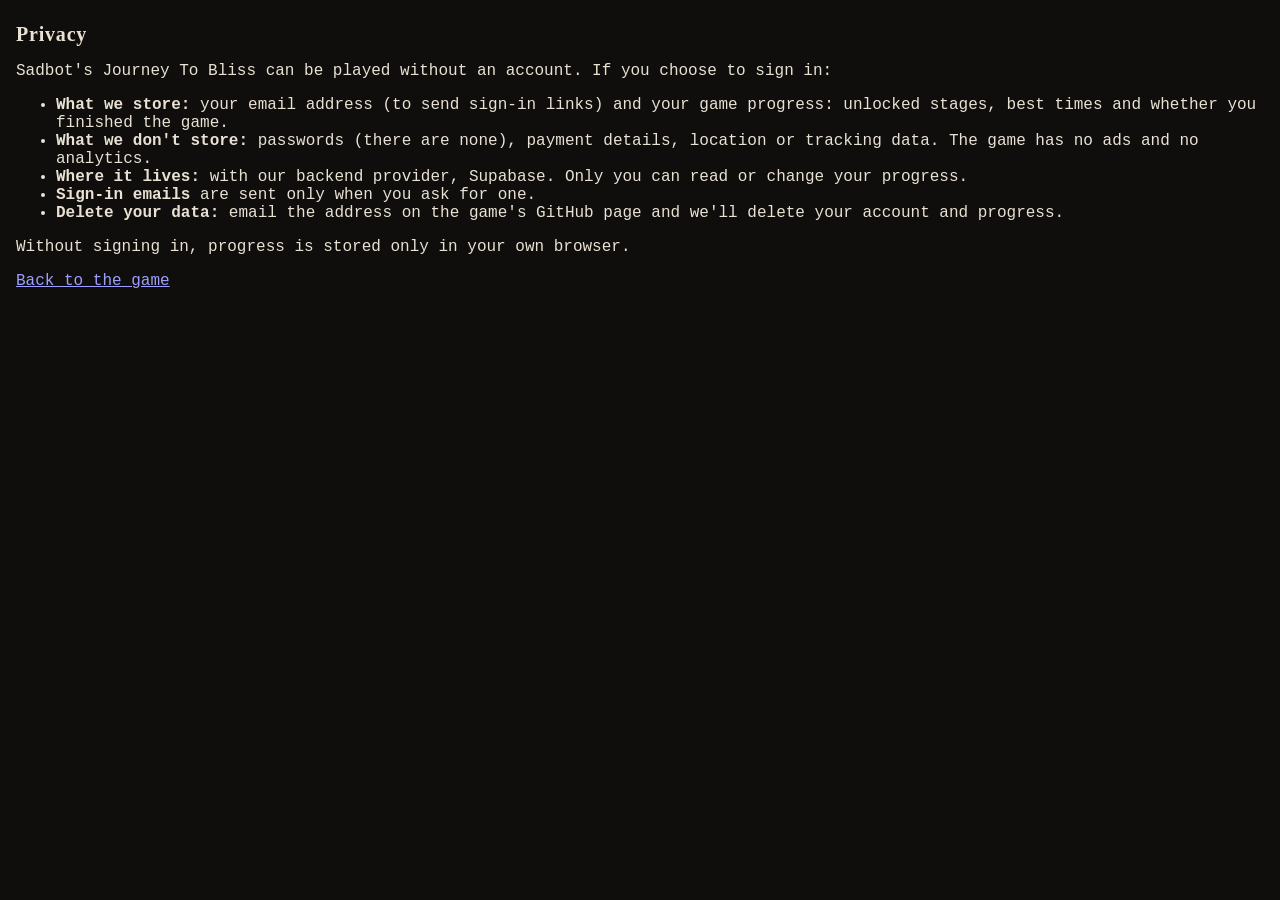
==== privacy.html @ fc5bd612 "Sadbot's Journey To Bliss: seven-stage game with optional magic-link accounts Co-Authored-By: Claude" ====
<!doctype html>
<html lang="en">
<head>
  <meta charset="utf-8">
  <meta name="viewport" content="width=device-width, initial-scale=1">
  <meta http-equiv="Content-Security-Policy" content="default-src 'self'; style-src 'self' https://fonts.googleapis.com; font-src https://fonts.gstatic.com; img-src 'self'; object-src 'none'; base-uri 'self'; form-action 'none'">
  <meta name="referrer" content="strict-origin-when-cross-origin">
  <title>Privacy · Sadbot's Journey To Bliss</title>
  <link rel="icon" href="favicon.svg" type="image/svg+xml">
  <link rel="stylesheet" href="https://fonts.googleapis.com/css2?family=Cormorant+Garamond:ital,wght@1,600&family=Courier+Prime:wght@400;700&display=swap">
  <link rel="stylesheet" href="style.css">
</head>
<body>
  <main class="doc">
    <h1 class="brand">Privacy</h1>
    <p>Sadbot's Journey To Bliss can be played without an account. If you choose to sign in:</p>
    <ul>
      <li><strong>What we store:</strong> your email address (to send sign-in links) and your game progress: unlocked stages, best times and whether you finished the game.</li>
      <li><strong>What we don't store:</strong> passwords (there are none), payment details, location or tracking data. The game has no ads and no analytics.</li>
      <li><strong>Where it lives:</strong> with our backend provider, Supabase. Only you can read or change your progress.</li>
      <li><strong>Sign-in emails</strong> are sent only when you ask for one.</li>
      <li><strong>Delete your data:</strong> email the address on the game's GitHub page and we'll delete your account and progress.</li>
    </ul>
    <p>Without signing in, progress is stored only in your own browser.</p>
    <p><a href="./">Back to the game</a></p>
  </main>
</body>
</html>
---- style.css ----
/* Sadbot's Journey To Bliss — page styles.
   Layout: a slim account bar, one 16:9 game screen centred on an ash-dark page, controls legend below.
   Deliberately single-theme (night/ash world). */
:root {
  --bg: #0f0e0d;
  --panel: #1b1916;
  --line: #3b3631;
  --ink: #e9e1d3;
  --muted: #9b9288;
  --gold: #e8c27a;
  --rust: #b0643a;
  --display: "Cormorant Garamond", Georgia, "Times New Roman", serif;
  --mono: "Courier Prime", "Courier New", monospace;
  color-scheme: dark;
}
* { box-sizing: border-box; }
html, body { height: 100%; margin: 0; }
body {
  background: var(--bg);
  color: var(--ink);
  font-family: var(--mono);
  padding-inline: 16px;
  padding-block: 10px;
  display: flex;
  flex-direction: column;
  align-items: center;
  gap: 10px;
}
.topbar {
  width: 100%;
  max-width: min(1280px, calc((100vh - 130px) * 16 / 9));
  display: flex;
  flex-wrap: wrap;
  align-items: center;
  justify-content: space-between;
  gap: 8px 16px;
}
.brand { font-family: var(--display); font-size: 20px; letter-spacing: 0.04em; }
.brand em { color: var(--gold); }
.account { display: flex; flex-wrap: wrap; align-items: center; gap: 8px 12px; font-size: 13px; color: var(--muted); min-width: 0; }
.account span { overflow-wrap: anywhere; }
button {
  font: 700 13px var(--mono);
  color: var(--bg);
  background: var(--gold);
  border: 0;
  border-radius: 5px;
  padding: 7px 12px;
  cursor: pointer;
}
button.ghost { background: transparent; color: var(--ink); border: 1px solid var(--line); }
button:disabled { opacity: 0.5; cursor: default; }
button:focus-visible, input:focus-visible { outline: 2px solid var(--gold); outline-offset: 2px; }
.stage {
  position: relative;
  width: 100%;
  max-width: min(1280px, calc((100vh - 130px) * 16 / 9));
  aspect-ratio: 16 / 9;
}
canvas {
  display: block;
  width: 100%;
  height: 100%;
  background: #000;
  border-radius: 6px;
  box-shadow: 0 20px 60px rgba(0, 0, 0, 0.6), 0 0 0 1px #2a2622;
  outline: none;
  touch-action: none;
}
canvas:focus-visible { box-shadow: 0 0 0 2px var(--gold); }
.legend { display: flex; flex-wrap: wrap; justify-content: center; gap: 6px 18px; font-size: 13px; color: var(--muted); max-width: 1280px; }
kbd { font-family: var(--mono); color: var(--ink); border: 1px solid var(--line); border-bottom-width: 2px; border-radius: 4px; padding: 0 5px; background: var(--panel); }
.touch { position: absolute; inset: auto 0 0 0; display: none; justify-content: space-between; align-items: flex-end; padding: 10px; pointer-events: none; }
.touch.on { display: flex; }
.touch .group { display: flex; gap: 10px; align-items: flex-end; }
.touch button {
  pointer-events: auto;
  width: 62px; height: 62px; border-radius: 50%;
  background: rgba(20, 18, 16, 0.5);
  border: 1px solid rgba(232, 194, 122, 0.55);
  color: var(--ink);
  font: 700 12px var(--mono);
  letter-spacing: 0.05em;
  padding: 0;
  touch-action: none;
  user-select: none;
  -webkit-user-select: none;
}
.touch button.big { width: 76px; height: 76px; }
dialog {
  width: min(420px, calc(100vw - 32px));
  background: var(--panel);
  color: var(--ink);
  border: 1px solid var(--line);
  border-radius: 10px;
  padding: 22px;
}
dialog::backdrop { background: rgba(5, 4, 3, 0.7); }
dialog h2 { font-family: var(--display); font-style: italic; font-weight: 600; font-size: 30px; color: var(--gold); margin: 0 0 8px; }
dialog p { font-size: 14px; line-height: 1.5; color: var(--muted); margin: 0 0 14px; }
dialog label { display: block; font-size: 13px; margin-bottom: 6px; }
dialog input {
  width: 100%;
  font: 16px var(--mono);
  color: var(--ink);
  background: var(--bg);
  border: 1px solid var(--line);
  border-radius: 5px;
  padding: 10px;
}
dialog .row { display: flex; justify-content: flex-end; gap: 10px; margin-top: 16px; }
dialog #signin-msg { margin: 14px 0 0; min-height: 1.5em; color: var(--ink); }
.foot { font-size: 12px; color: var(--muted); }
.foot a { color: var(--muted); }
@media (max-width: 600px) {
  .legend { font-size: 12px; }
  .touch button { width: 52px; height: 52px; font-size: 11px; }
  .touch button.big { width: 62px; height: 62px; }
}
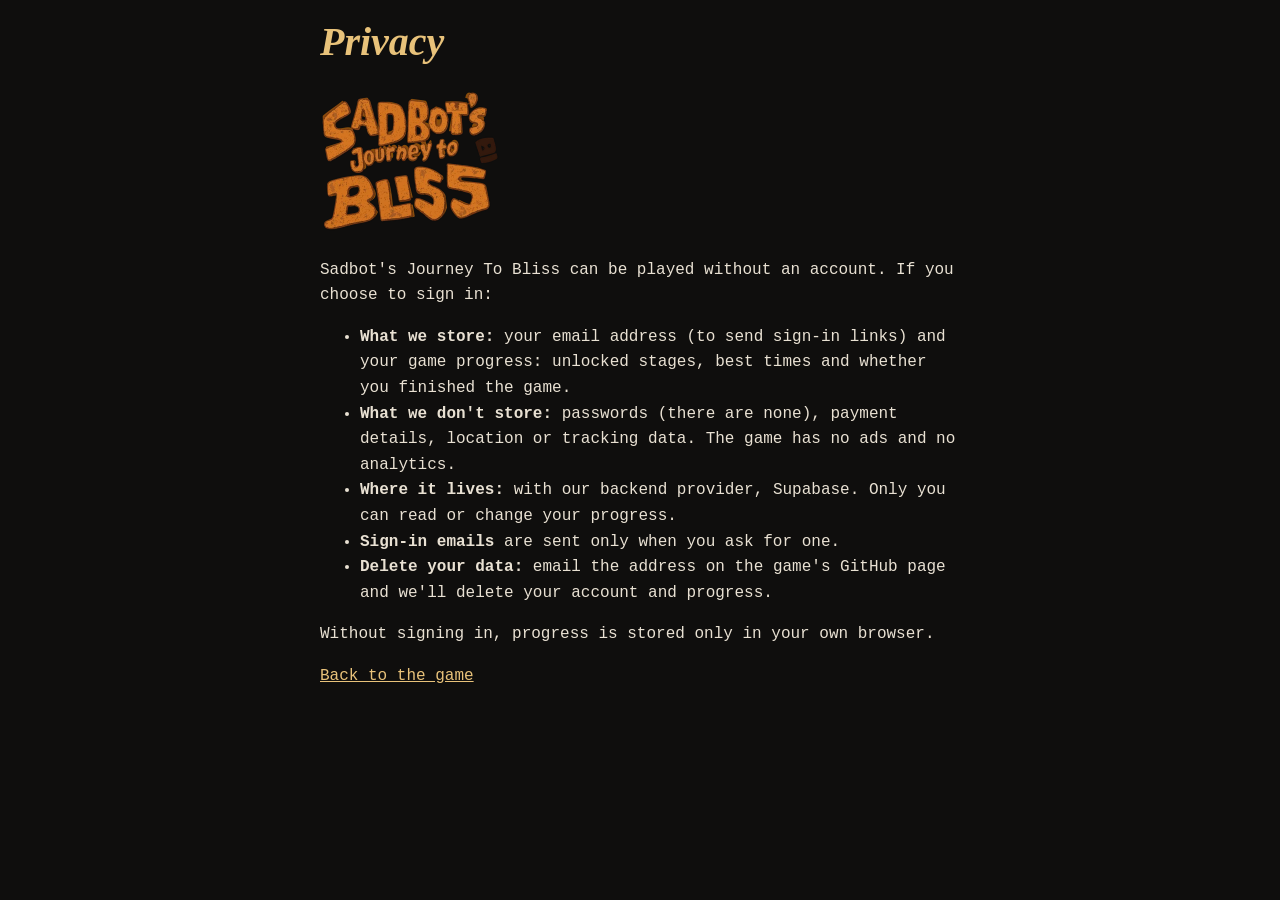
==== commit 174a1c85: "New game logo: title screen, header, favicon and social share image Co-Authored-By: Claude Sonnet 5." ====
--- a/privacy.html
+++ b/privacy.html
@@ -1,28 +1,29 @@
-<!doctype html>
-<html lang="en">
-<head>
-  <meta charset="utf-8">
-  <meta name="viewport" content="width=device-width, initial-scale=1">
-  <meta http-equiv="Content-Security-Policy" content="default-src 'self'; style-src 'self' https://fonts.googleapis.com; font-src https://fonts.gstatic.com; img-src 'self'; object-src 'none'; base-uri 'self'; form-action 'none'">
-  <meta name="referrer" content="strict-origin-when-cross-origin">
-  <title>Privacy · Sadbot's Journey To Bliss</title>
-  <link rel="icon" href="favicon.svg" type="image/svg+xml">
-  <link rel="stylesheet" href="https://fonts.googleapis.com/css2?family=Cormorant+Garamond:ital,wght@1,600&family=Courier+Prime:wght@400;700&display=swap">
-  <link rel="stylesheet" href="style.css">
-</head>
-<body>
-  <main class="doc">
-    <h1 class="brand">Privacy</h1>
-    <p>Sadbot's Journey To Bliss can be played without an account. If you choose to sign in:</p>
-    <ul>
-      <li><strong>What we store:</strong> your email address (to send sign-in links) and your game progress: unlocked stages, best times and whether you finished the game.</li>
-      <li><strong>What we don't store:</strong> passwords (there are none), payment details, location or tracking data. The game has no ads and no analytics.</li>
-      <li><strong>Where it lives:</strong> with our backend provider, Supabase. Only you can read or change your progress.</li>
-      <li><strong>Sign-in emails</strong> are sent only when you ask for one.</li>
-      <li><strong>Delete your data:</strong> email the address on the game's GitHub page and we'll delete your account and progress.</li>
-    </ul>
-    <p>Without signing in, progress is stored only in your own browser.</p>
-    <p><a href="./">Back to the game</a></p>
-  </main>
-</body>
-</html>
+<!doctype html>
+<html lang="en">
+<head>
+  <meta charset="utf-8">
+  <meta name="viewport" content="width=device-width, initial-scale=1">
+  <meta http-equiv="Content-Security-Policy" content="default-src 'self'; style-src 'self' https://fonts.googleapis.com; font-src https://fonts.gstatic.com; img-src 'self'; object-src 'none'; base-uri 'self'; form-action 'none'">
+  <meta name="referrer" content="strict-origin-when-cross-origin">
+  <title>Privacy · Sadbot's Journey To Bliss</title>
+  <link rel="icon" href="favicon.svg" type="image/svg+xml">
+  <link rel="stylesheet" href="https://fonts.googleapis.com/css2?family=Cormorant+Garamond:ital,wght@1,600&family=Courier+Prime:wght@400;700&display=swap">
+  <link rel="stylesheet" href="style.css">
+</head>
+<body>
+  <main class="doc">
+    <h1 class="doc-title">Privacy</h1>
+    <p><a href="./"><img src="assets/logo-small.webp" alt="Sadbot's Journey To Bliss" width="180" height="142"></a></p>
+    <p>Sadbot's Journey To Bliss can be played without an account. If you choose to sign in:</p>
+    <ul>
+      <li><strong>What we store:</strong> your email address (to send sign-in links) and your game progress: unlocked stages, best times and whether you finished the game.</li>
+      <li><strong>What we don't store:</strong> passwords (there are none), payment details, location or tracking data. The game has no ads and no analytics.</li>
+      <li><strong>Where it lives:</strong> with our backend provider, Supabase. Only you can read or change your progress.</li>
+      <li><strong>Sign-in emails</strong> are sent only when you ask for one.</li>
+      <li><strong>Delete your data:</strong> email the address on the game's GitHub page and we'll delete your account and progress.</li>
+    </ul>
+    <p>Without signing in, progress is stored only in your own browser.</p>
+    <p><a href="./">Back to the game</a></p>
+  </main>
+</body>
+</html>
--- a/style.css
+++ b/style.css
@@ -1,119 +1,143 @@
-/* Sadbot's Journey To Bliss — page styles.
-   Layout: a slim account bar, one 16:9 game screen centred on an ash-dark page, controls legend below.
-   Deliberately single-theme (night/ash world). */
-:root {
-  --bg: #0f0e0d;
-  --panel: #1b1916;
-  --line: #3b3631;
-  --ink: #e9e1d3;
-  --muted: #9b9288;
-  --gold: #e8c27a;
-  --rust: #b0643a;
-  --display: "Cormorant Garamond", Georgia, "Times New Roman", serif;
-  --mono: "Courier Prime", "Courier New", monospace;
-  color-scheme: dark;
-}
-* { box-sizing: border-box; }
-html, body { height: 100%; margin: 0; }
-body {
-  background: var(--bg);
-  color: var(--ink);
-  font-family: var(--mono);
-  padding-inline: 16px;
-  padding-block: 10px;
-  display: flex;
-  flex-direction: column;
-  align-items: center;
-  gap: 10px;
-}
-.topbar {
-  width: 100%;
-  max-width: min(1280px, calc((100vh - 130px) * 16 / 9));
-  display: flex;
-  flex-wrap: wrap;
-  align-items: center;
-  justify-content: space-between;
-  gap: 8px 16px;
-}
-.brand { font-family: var(--display); font-size: 20px; letter-spacing: 0.04em; }
-.brand em { color: var(--gold); }
-.account { display: flex; flex-wrap: wrap; align-items: center; gap: 8px 12px; font-size: 13px; color: var(--muted); min-width: 0; }
-.account span { overflow-wrap: anywhere; }
-button {
-  font: 700 13px var(--mono);
-  color: var(--bg);
-  background: var(--gold);
-  border: 0;
-  border-radius: 5px;
-  padding: 7px 12px;
-  cursor: pointer;
-}
-button.ghost { background: transparent; color: var(--ink); border: 1px solid var(--line); }
-button:disabled { opacity: 0.5; cursor: default; }
-button:focus-visible, input:focus-visible { outline: 2px solid var(--gold); outline-offset: 2px; }
-.stage {
-  position: relative;
-  width: 100%;
-  max-width: min(1280px, calc((100vh - 130px) * 16 / 9));
-  aspect-ratio: 16 / 9;
-}
-canvas {
-  display: block;
-  width: 100%;
-  height: 100%;
-  background: #000;
-  border-radius: 6px;
-  box-shadow: 0 20px 60px rgba(0, 0, 0, 0.6), 0 0 0 1px #2a2622;
-  outline: none;
-  touch-action: none;
-}
-canvas:focus-visible { box-shadow: 0 0 0 2px var(--gold); }
-.legend { display: flex; flex-wrap: wrap; justify-content: center; gap: 6px 18px; font-size: 13px; color: var(--muted); max-width: 1280px; }
-kbd { font-family: var(--mono); color: var(--ink); border: 1px solid var(--line); border-bottom-width: 2px; border-radius: 4px; padding: 0 5px; background: var(--panel); }
-.touch { position: absolute; inset: auto 0 0 0; display: none; justify-content: space-between; align-items: flex-end; padding: 10px; pointer-events: none; }
-.touch.on { display: flex; }
-.touch .group { display: flex; gap: 10px; align-items: flex-end; }
-.touch button {
-  pointer-events: auto;
-  width: 62px; height: 62px; border-radius: 50%;
-  background: rgba(20, 18, 16, 0.5);
-  border: 1px solid rgba(232, 194, 122, 0.55);
-  color: var(--ink);
-  font: 700 12px var(--mono);
-  letter-spacing: 0.05em;
-  padding: 0;
-  touch-action: none;
-  user-select: none;
-  -webkit-user-select: none;
-}
-.touch button.big { width: 76px; height: 76px; }
-dialog {
-  width: min(420px, calc(100vw - 32px));
-  background: var(--panel);
-  color: var(--ink);
-  border: 1px solid var(--line);
-  border-radius: 10px;
-  padding: 22px;
-}
-dialog::backdrop { background: rgba(5, 4, 3, 0.7); }
-dialog h2 { font-family: var(--display); font-style: italic; font-weight: 600; font-size: 30px; color: var(--gold); margin: 0 0 8px; }
-dialog p { font-size: 14px; line-height: 1.5; color: var(--muted); margin: 0 0 14px; }
-dialog label { display: block; font-size: 13px; margin-bottom: 6px; }
-dialog input {
-  width: 100%;
-  font: 16px var(--mono);
-  color: var(--ink);
-  background: var(--bg);
-  border: 1px solid var(--line);
-  border-radius: 5px;
-  padding: 10px;
-}
-dialog .row { display: flex; justify-content: flex-end; gap: 10px; margin-top: 16px; }
-dialog #signin-msg { margin: 14px 0 0; min-height: 1.5em; color: var(--ink); }
-.foot { font-size: 12px; color: var(--muted); }
-.foot a { color: var(--muted); }
-@media (max-width: 600px) {
-  .legend { font-size: 12px; }
-  .touch button { width: 52px; height: 52px; font-size: 11px; }
-  .touch button.big { width: 62px; height: 62px; }
-}
+/* Sadbot's Journey To Bliss — page styles.
+   Layout: a slim account bar, one 16:9 game screen centred on an ash-dark page, controls legend below.
+   Deliberately single-theme (night/ash world). */
+:root {
+  --bg: #0f0e0d;
+  --panel: #1b1916;
+  --line: #3b3631;
+  --ink: #e9e1d3;
+  --muted: #9b9288;
+  --gold: #e8c27a;
+  --rust: #b0643a;
+  --display: "Cormorant Garamond", Georgia, "Times New Roman", serif;
+  --mono: "Courier Prime", "Courier New", monospace;
+  color-scheme: dark;
+}
+* { box-sizing: border-box; }
+html, body { height: 100%; margin: 0; }
+body {
+  background: var(--bg);
+  color: var(--ink);
+  font-family: var(--mono);
+  padding-inline: 16px;
+  padding-block: 10px;
+  display: flex;
+  flex-direction: column;
+  align-items: center;
+  gap: 10px;
+}
+.topbar {
+  width: 100%;
+  max-width: min(1280px, calc((100vh - 182px) * 16 / 9));
+  display: flex;
+  flex-wrap: wrap;
+  align-items: center;
+  justify-content: space-between;
+  gap: 8px 16px;
+}
+.brand { display: block; line-height: 0; }
+.brand img { display: block; height: 44px; width: auto; }
+.account { display: flex; flex-wrap: wrap; align-items: center; gap: 8px 12px; font-size: 13px; color: var(--muted); min-width: 0; }
+.account span { overflow-wrap: anywhere; }
+button {
+  font: 700 13px var(--mono);
+  color: var(--bg);
+  background: var(--gold);
+  border: 0;
+  border-radius: 5px;
+  padding: 7px 12px;
+  cursor: pointer;
+}
+button.ghost { background: transparent; color: var(--ink); border: 1px solid var(--line); }
+button:disabled { opacity: 0.5; cursor: default; }
+button:focus-visible, input:focus-visible { outline: 2px solid var(--gold); outline-offset: 2px; }
+.stage {
+  position: relative;
+  width: 100%;
+  max-width: min(1280px, calc((100vh - 182px) * 16 / 9));
+  aspect-ratio: 16 / 9;
+}
+canvas {
+  display: block;
+  width: 100%;
+  height: 100%;
+  background: #000;
+  border-radius: 6px;
+  box-shadow: 0 20px 60px rgba(0, 0, 0, 0.6), 0 0 0 1px #2a2622;
+  outline: none;
+  touch-action: none;
+}
+canvas:focus-visible { box-shadow: 0 0 0 2px var(--gold); }
+/* PayPal donate link, shown only on the title screen (toggled from game.js) */
+.donate {
+  position: absolute;
+  top: 2.4%;
+  right: 1.6%;
+  font: 700 13px var(--mono);
+  color: #1c1a17;
+  background: #ffc439;
+  border-radius: 999px;
+  padding: 8px 14px;
+  text-decoration: none;
+  box-shadow: 0 4px 14px rgba(0, 0, 0, 0.45);
+}
+.donate:hover, .donate-bar:hover { background: #ffd56b; }
+/* Always-visible support line under the game */
+.support { display: flex; flex-wrap: wrap; align-items: center; justify-content: center; gap: 8px 14px; margin: 0; font-size: 13px; color: var(--muted); text-align: center; }
+.donate-bar { font: 700 13px var(--mono); color: #1c1a17; background: #ffc439; border-radius: 999px; padding: 6px 14px; text-decoration: none; }
+.donate-bar:focus-visible { outline: 2px solid var(--ink); outline-offset: 2px; }
+.donate:focus-visible { outline: 2px solid var(--ink); outline-offset: 2px; }
+@media (max-width: 600px) { .donate { font-size: 11px; padding: 6px 10px; } }
+.legend { display: flex; flex-wrap: wrap; justify-content: center; gap: 6px 18px; font-size: 13px; color: var(--muted); max-width: 1280px; }
+kbd { font-family: var(--mono); color: var(--ink); border: 1px solid var(--line); border-bottom-width: 2px; border-radius: 4px; padding: 0 5px; background: var(--panel); }
+.touch { position: absolute; inset: auto 0 0 0; display: none; justify-content: space-between; align-items: flex-end; padding: 10px; pointer-events: none; }
+.touch.on { display: flex; }
+.touch .group { display: flex; gap: 10px; align-items: flex-end; }
+.touch button {
+  pointer-events: auto;
+  width: 62px; height: 62px; border-radius: 50%;
+  background: rgba(20, 18, 16, 0.5);
+  border: 1px solid rgba(232, 194, 122, 0.55);
+  color: var(--ink);
+  font: 700 12px var(--mono);
+  letter-spacing: 0.05em;
+  padding: 0;
+  touch-action: none;
+  user-select: none;
+  -webkit-user-select: none;
+}
+.touch button.big { width: 76px; height: 76px; }
+dialog {
+  width: min(420px, calc(100vw - 32px));
+  background: var(--panel);
+  color: var(--ink);
+  border: 1px solid var(--line);
+  border-radius: 10px;
+  padding: 22px;
+}
+dialog::backdrop { background: rgba(5, 4, 3, 0.7); }
+dialog h2 { font-family: var(--display); font-style: italic; font-weight: 600; font-size: 30px; color: var(--gold); margin: 0 0 8px; }
+dialog p { font-size: 14px; line-height: 1.5; color: var(--muted); margin: 0 0 14px; }
+dialog label { display: block; font-size: 13px; margin-bottom: 6px; }
+dialog input {
+  width: 100%;
+  font: 16px var(--mono);
+  color: var(--ink);
+  background: var(--bg);
+  border: 1px solid var(--line);
+  border-radius: 5px;
+  padding: 10px;
+}
+dialog .row { display: flex; justify-content: flex-end; gap: 10px; margin-top: 16px; }
+dialog #signin-msg { margin: 14px 0 0; min-height: 1.5em; color: var(--ink); }
+.foot { font-size: 12px; color: var(--muted); }
+.foot a { color: var(--muted); }
+@media (max-width: 600px) {
+  .legend { font-size: 12px; }
+  .touch button { width: 52px; height: 52px; font-size: 11px; }
+  .touch button.big { width: 62px; height: 62px; }
+}
+
+.doc { max-width: 640px; margin-inline: auto; line-height: 1.6; }
+.doc-title { font-family: var(--display); font-style: italic; font-weight: 600; font-size: 40px; color: var(--gold); margin: 0 0 8px; }
+.doc a { color: var(--gold); }
